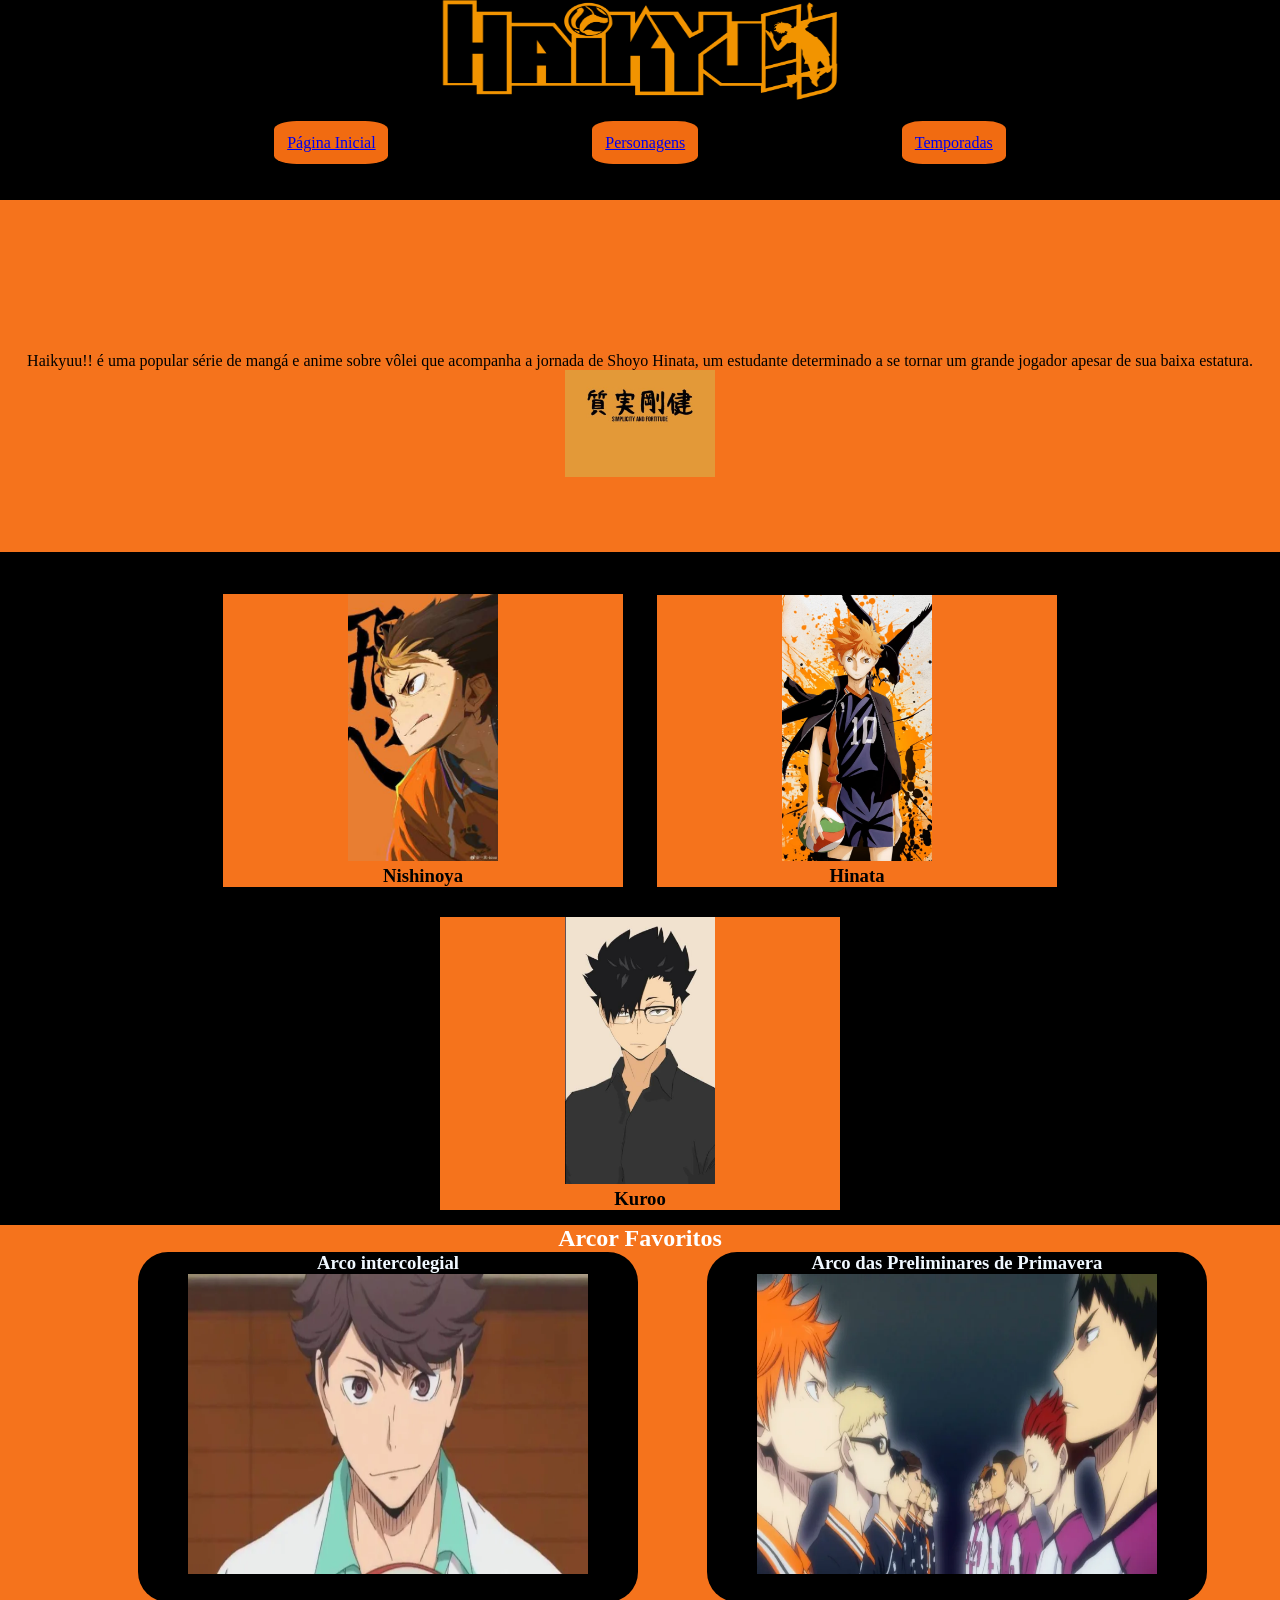
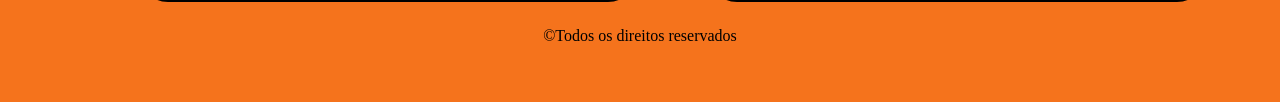
==== index.html @ c1ce6257 "atividade do haikyoou" ====
<!DOCTYPE html>
<html lang="pt-br">
<head>
    <meta charset="UTF-8">
    <meta name="viewport" content="width=device-width, initial-scale=1.0">
    <title>Haikyouu</title>
    <link rel="stylesheet" href="./style.css"> <!--link= é para linkar a pasta, e para relacionar na pasta ""-->

</head>
<body>
   
    <header class="kou">
        <img src="./imagens/Haikyuu-Logo.png" id="hay">
        <nav>
            <a href="./Paginainicial.html" > Página Inicial</a>
            <a href="Paginainicial.html"> Personagens</a>
            <a href="Paginainicial.html"> Temporadas</a>

        </nav>
<main>
    <!--CONTEÚDO PRINCIPAL-->
<section id="banner">
    <p id="paragrafo"></p>Haikyuu!! é uma popular série de mangá e anime sobre vôlei que acompanha a jornada de Shoyo Hinata, um estudante determinado a se tornar um grande jogador apesar de sua baixa estatura.</p>

<img src="./imagens/logo copia.jpg" class="oo">

<!--PERSONAGENS-->
</section>
<section id="Personagens">
    <h2>Personagens Principais</h2>
    <article class="card"><!--é a sessão menor da sessão maior-->
        <img src="./imagens/imagem nova nishinoua.jfif" alt="imagem do Nishinoya">
        <h3>Nishinoya</h3>
    </article>
    <article class="card">
        <img src="./imagens/HINATA.jpg" alt="FOTO DO HINATA SEGURANDO UMA BOLA">
        <h3>Hinata</h3>
    </article>
    <article class="card">
        <img src="./imagens/nova imagem kurro.jpg" alt="imagem do kuroo">
        <h3>Kuroo</h3>
    </article>

</section>

<!--Temporadas-->
<section id="temporadas">
    <h2>Arcor Favoritos</h2>
<article class="card-temp">
   <h3>Arco intercolegial</h3>
    <img src="./imagens/imagem do arco intercolegial.webp" alt="" id="tt2">
    
</article>
<article class="card-temp">
     <h3>Arco das Preliminares de Primavera</h3>
     <img src="./imagens/imagem do arco primavera.webp" alt="" id="tt">
</article>
</section>








<footer>
<p>&copy;Todos os direitos reservados
</p>

</footer>
</main>

    </header>
    
</body>
</html>
---- style.css ----
*{
margin: 0%;
padding:0%;
box-sizing: border-box;

}
#hay{
    width: 400px;
    height: 100px;
}
.kou{
    text-align: center; 
    background-color: black;
    height: 200px;


}
.oo{

}

a{
margin-top: 0%;
background-color: rgb(241, 107, 17);
padding: 1%;
border-radius: 20%;
margin: 100px;
 }
 nav{
margin-top:30px;
 }
 #banner{ /* é o id da section*/
    width: 100%;
    height: 400px;
    background-image: url(./imagens/logo\ copia.jpg)
    background-position: top; /*--é para mexer na posição de sua imagem*/
    background-size: cover;/* é para mexer no tamanho da imagem*/
 }
 body{
    background-color:rgb(245, 115, 28)
 }
 #paragrafo{
    padding: 100px;
    width: 400px;
    font-size: 25px;
 }
 img{
    width: 150px;
 } 
 .card{ 
    text-align:center;
    width: 400px;
    height: 250;
    background-color: rgb(245, 115, 28);
    margin: 15px;
    display: inline-block;
    color:chocolate
    border-radius: 30px;
 }
 #temporadas {
    width: 100%;
    height: 200%;
    background-color:rgb(245, 115, 28);color: rgb(255, 255, 255);
    background-size: 400%;
 }
 .card-temp{
    display: inline-block;
    width: 500px;
    height: 350px;
    background-color: rgb(0, 0, 0);;
    border-radius: 30px;
    margin-left: 65px;
    color: aliceblue;
}
footer{
    height: 100px;
    background-color:aliceblue
    color:black;
    text-align: center;
    padding-top: 25px;
}
#tt {
    width: 400px;
    height:300px;
}#tt2 {
width: 400px;
height: 300px;
}
#Personagens {
    background-color: rgb(0, 0, 0);
}
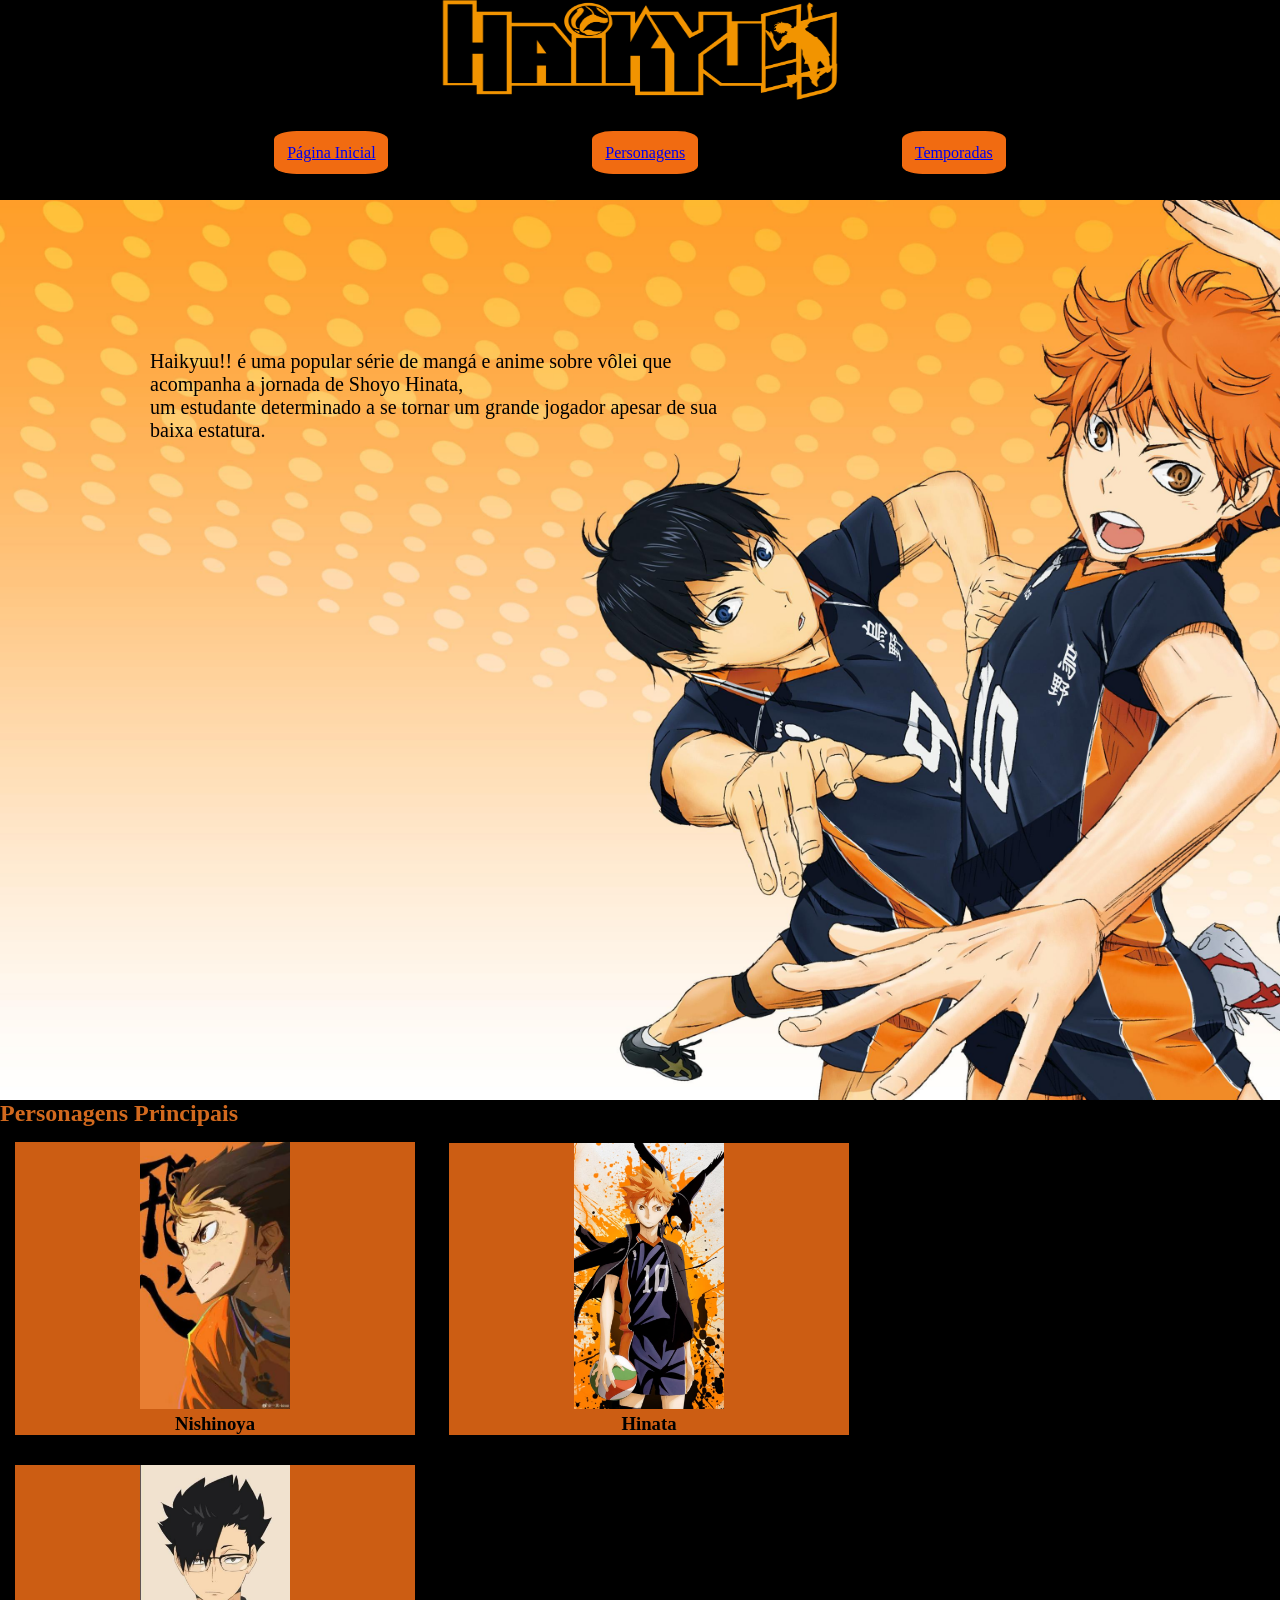
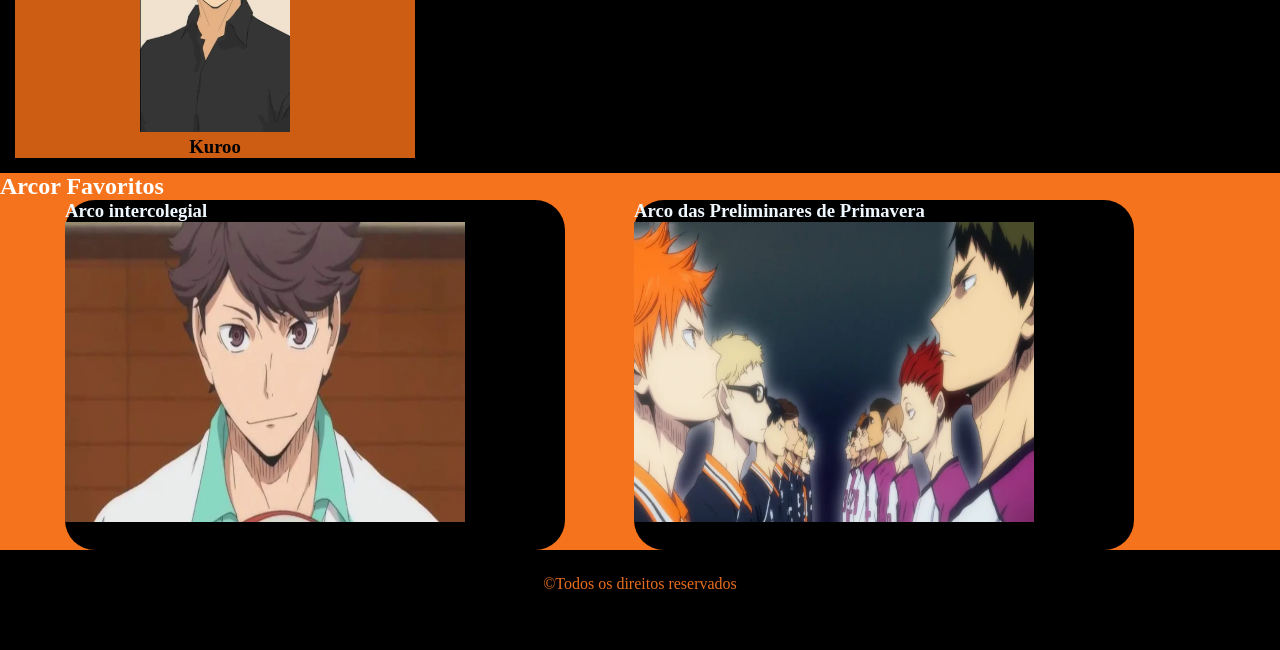
==== commit b348f33c: "2pg Haikyoou" ====
--- a/index.html
+++ b/index.html
@@ -12,22 +12,23 @@
     <header class="kou">
         <img src="./imagens/Haikyuu-Logo.png" id="hay">
         <nav>
-            <a href="./Paginainicial.html" > Página Inicial</a>
-            <a href="Paginainicial.html"> Personagens</a>
+            <a href="./index.html" > Página Inicial</a>
+            <a href="./personagens.html"> Personagens</a>
             <a href="Paginainicial.html"> Temporadas</a>
 
         </nav>
+    </header>
 <main>
     <!--CONTEÚDO PRINCIPAL-->
 <section id="banner">
-    <p id="paragrafo"></p>Haikyuu!! é uma popular série de mangá e anime sobre vôlei que acompanha a jornada de Shoyo Hinata, um estudante determinado a se tornar um grande jogador apesar de sua baixa estatura.</p>
+    <p id="paragrafo">Haikyuu!! é uma popular série de mangá e anime sobre vôlei que <br>acompanha a jornada de Shoyo Hinata, <br>um estudante determinado a se tornar um grande jogador apesar de sua baixa estatura.</p>
+    
 
-<img src="./imagens/logo copia.jpg" class="oo">
 
 <!--PERSONAGENS-->
 </section>
 <section id="Personagens">
-    <h2>Personagens Principais</h2>
+    <h2 id="topo">Personagens Principais </h2>
     <article class="card"><!--é a sessão menor da sessão maior-->
         <img src="./imagens/imagem nova nishinoua.jfif" alt="imagem do Nishinoya">
         <h3>Nishinoya</h3>
@@ -71,7 +72,7 @@
 </footer>
 </main>
 
-    </header>
+   
     
 </body>
 </html>
--- a/style.css
+++ b/style.css
@@ -27,22 +27,25 @@
 margin: 100px;
  }
  nav{
-margin-top:30px;
+margin-top:40px;
  }
  #banner{ /* é o id da section*/
-    width: 100%;
-    height: 400px;
-    background-image: url(./imagens/logo\ copia.jpg)
+    height: 100vh;
+    background-image: url(./imagens/banner\ dois.jpg);
     background-position: top; /*--é para mexer na posição de sua imagem*/
     background-size: cover;/* é para mexer no tamanho da imagem*/
  }
  body{
-    background-color:rgb(245, 115, 28)
+    background-color:rgb(228, 93, 3)
  }
  #paragrafo{
-    padding: 100px;
-    width: 400px;
-    font-size: 25px;
+    padding: 150px;
+    width: 900px;
+    font-size: 20px;
+    text-align:left;
+
+
+
  }
  img{
     width: 150px;
@@ -51,10 +54,10 @@
     text-align:center;
     width: 400px;
     height: 250;
-    background-color: rgb(245, 115, 28);
+    background-color: rgb(204, 93, 19);
     margin: 15px;
     display: inline-block;
-    color:chocolate
+    color
     border-radius: 30px;
  }
  #temporadas {
@@ -74,8 +77,8 @@
 }
 footer{
     height: 100px;
-    background-color:aliceblue
-    color:black;
+    background-color:rgb(0, 0, 0);
+    color: rgb(231, 110, 29);
     text-align: center;
     padding-top: 25px;
 }
@@ -87,5 +90,10 @@
 height: 300px;
 }
 #Personagens {
-    background-color: rgb(0, 0, 0);
+    background-color:rgb(0, 0, 0);
+   
+    
+}
+#topo{
+   color:chocolate;
 }
